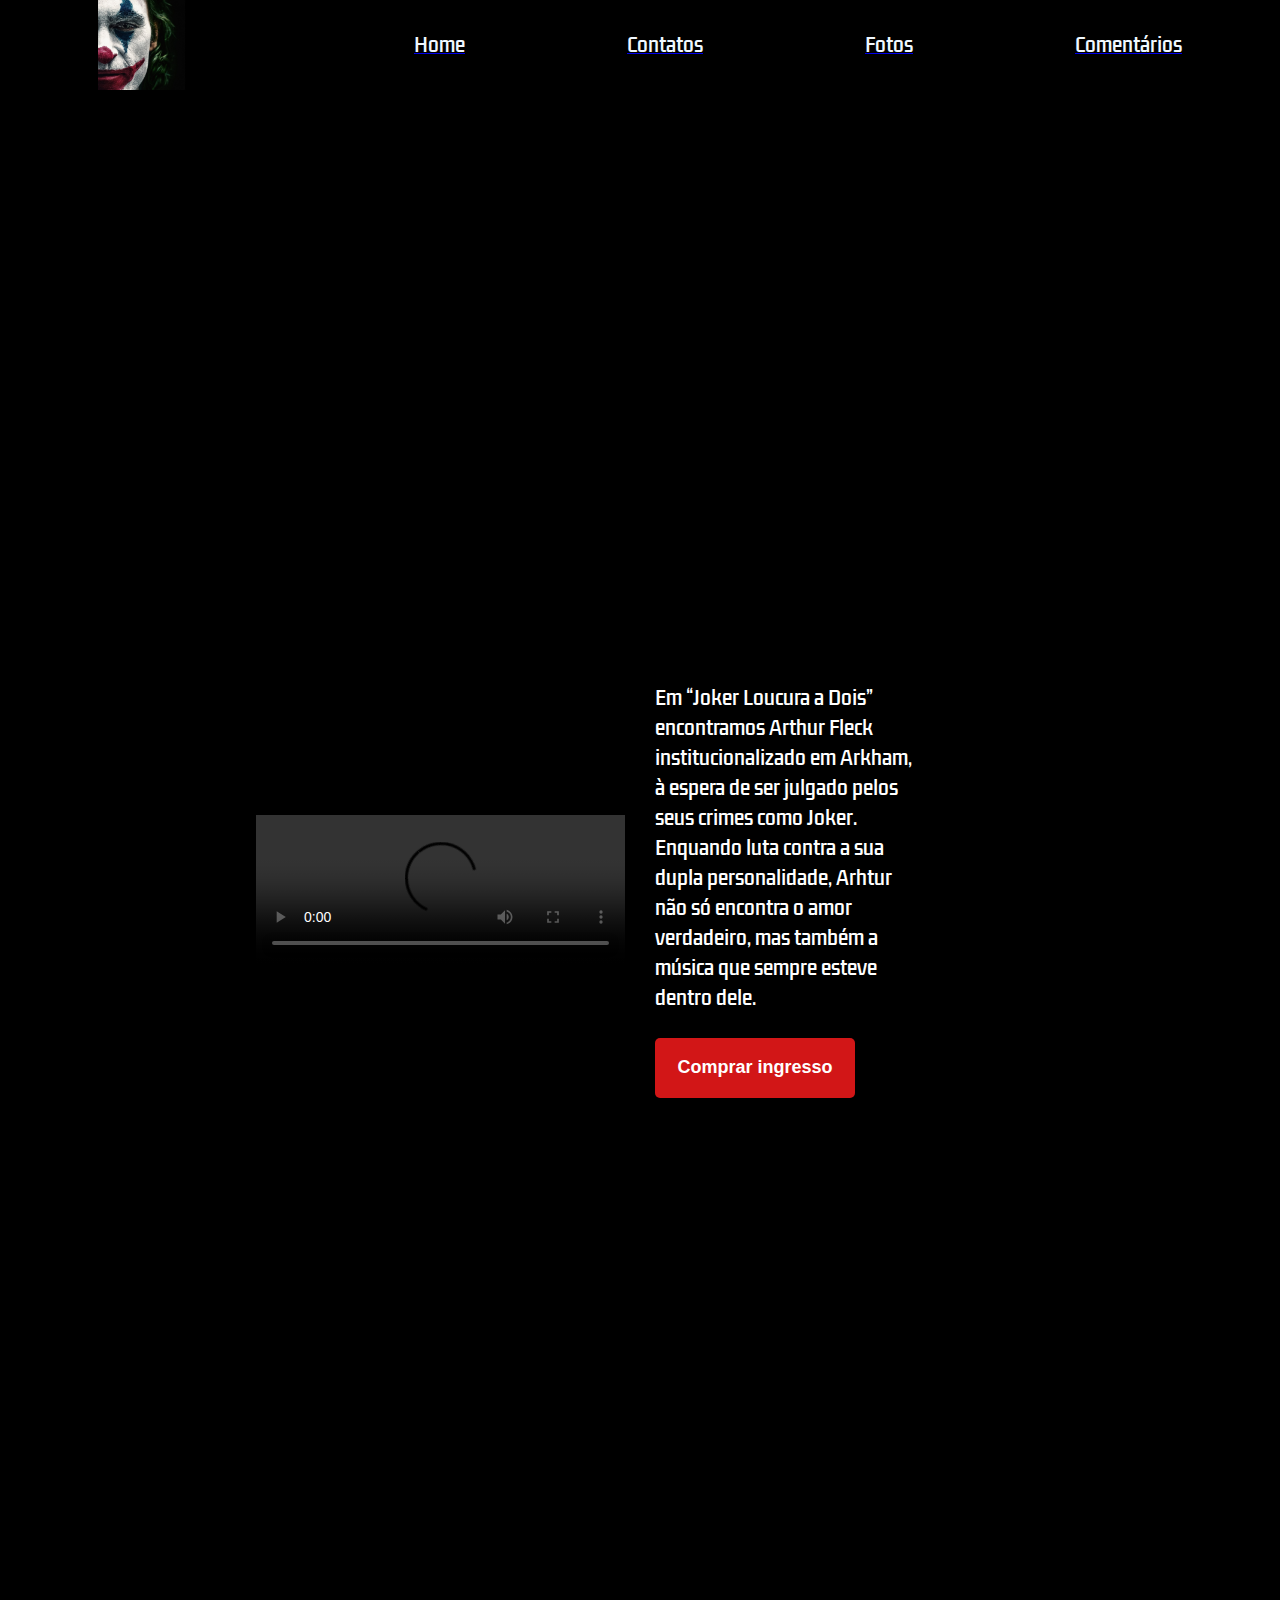
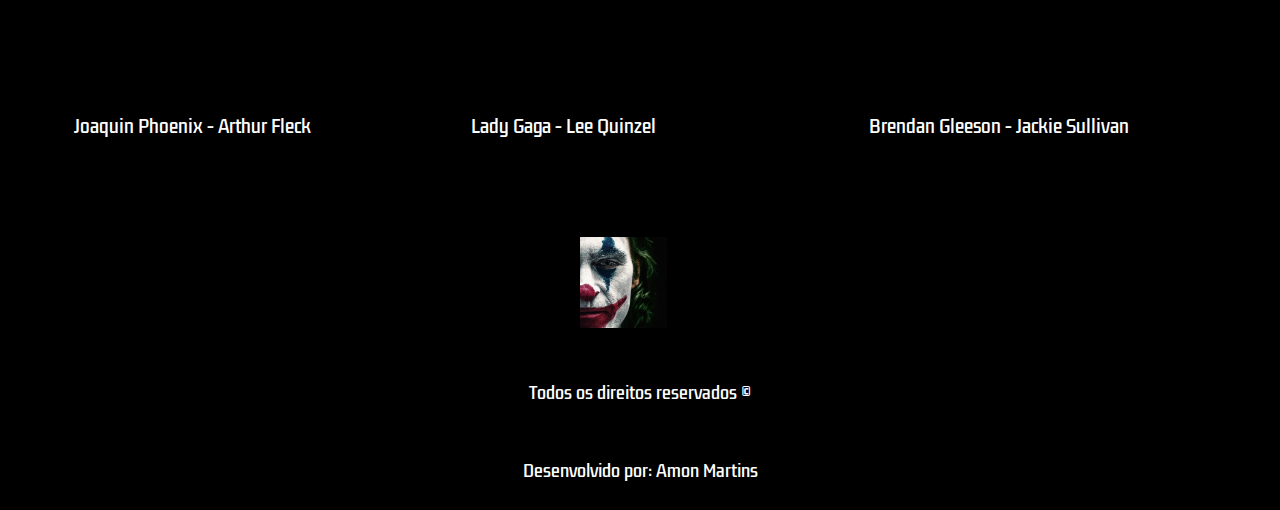
==== index.html @ 6b8d20dc "Add files via upload" ====
<!DOCTYPE html>
<html lang="pt-br">
<head>
    <meta charset="UTF-8">
    <meta name="viewport" content="width=device-width, initial-scale=1.0">
    <title>Teste</title>
    <link rel="stylesheet" href="./Styles.css" />
</head>
<body>
    <header>
        <img id="logo" src="./OIP.jpg" />
        <nav>
            <ul>
                <a href="./index.html">
                    <li>Home</li>
                </a>
                <a href="./Contatos.html">
                    <li>Contatos</li>
                </a>
                <a href="./Fotos.html">
                    <li>Fotos</li>
                </a>
                <a href="./Comentários.html">
                    <li>Comentários</li>
                </a>
            </ul>
        </nav>
    </header>

    <div id="banner"></div>
    <div id="trailer-container">
        <div class="content">
            <video controls class="trailer">
                <source src="./Coringa_ Delírio a Dois _ Trailer Oficial.mp4" type="video/mp4">
                seu navegador não possui suporte para videos
            </video>
            <div id="sinopse">
                <p class="description">
                    Em “Joker Loucura a Dois” encontramos Arthur Fleck institucionalizado em Arkham, 
                    à espera de ser julgado pelos seus crimes como Joker. Enquando luta contra a sua dupla personalidade, 
                    Arhtur não só encontra o amor verdadeiro, mas também a música que sempre esteve dentro dele.
                </p>
                <button class="button">Comprar ingresso</button>
            </div>
        </div>
    </div>  
    
    <div class="actor-cards-container">
        <div class="cards-content">
            <div class="card banner-1">Joaquin Phoenix - Arthur Fleck</div>
            <div class="card banner-2">Lady Gaga - Lee Quinzel</div>
            <div class="card banner-3">Brendan Gleeson - Jackie Sullivan</div>
        </div>
    </div>

    <footer>
        <img style="object-fit: contain;" id="logo" src="./OIP.jpg"/>
        <span>Todos os direitos reservados ©</span>
        <span>Desenvolvido por: Amon Martins</span>

        <nav class="footer-navigation">
            <ul class="footer-list">
                <a href="./index.html">
                    <li>Home</li>
                </a>
                <a href="./Contatos.html">
                    <li>Contatos</li>
                </a>
                <a href="./Fotos.html">
                    <li>Fotos</li>
                </a>
                <a href="./Comentários.html">
                    <li>Comentários</li>
                </a>
            </ul>
        </nav>
    </footer>
</body>
</html>
---- Styles.css ----
@import url('https://fonts.googleapis.com/css2?family=Kdam+Thmor+Pro&display=swap');


* {
    margin: 0;
    padding: 0;
    background-color: black;
    list-style: none;
}

header {
    height: 90px;
    display: flex;
    justify-content: space-around;
    align-items: center;
}

nav {
    width: 60%;
}

ul {
    display: flex;
    width: 100%;
    justify-content: space-between;
}

li {
    list-style: none;
    color: aliceblue;
    cursor: pointer;
    font-size: 19px;
    transition: .5s;
    font-family: 'Kdam Thmor Pro', sans-serif;
}

li:hover {
    color: #d21617;
}

#logo {
    width: 120px;
    height: auto;
}

#banner {
    background-image: url('https://amnews.com.br/wp-content/uploads/2019/10/Coringa-Banner.jpg');
    background-position: 50% 50%;
    background-size: cover;
    width: 100%;
    height: 600px;
}

#trailer-container {
    width: 100%;
    height: 400px;
    display: flex;
    justify-content: center;
}

.content {
    width: 60%;
    display: flex;
    align-items: center;
    justify-content: space-between;
}

.trailer {
    width: 50%;
}

#sinopse {
    width: 50%;
    display: flex;
    flex-direction: column;
    justify-content: space-between;
    margin-left: 30px;
}

.description {
    color: #fff;
    font-size: 19px;
    font-family: 'Kdam Thmor Pro', sans-serif;
    width: 70%;
}

.button {
    width: 200px;
    height: 60px;
    background-color: #d21617;
    color: #fff;
    padding: 8px 10px;
    border-radius: 5px;
    cursor: pointer;
    transition: .8s;
    font-size: 18px;
    display: flex;
    justify-content: center;
    align-items: center;
    font-weight: bold;
    border: none;
    outline: none;
    margin-top: 25px;
}

.button:hover {
    background-color: #fff;
    color: #000;
}

.actor-cards-container {
    width: 100%;
    display: flex;
    justify-content: center;
    margin-top: 50px;
}

.cards-content {
    width: 90%;
    display: grid;
    grid-template-columns: repeat(3, 1fr);
    row-gap: 20px;
    column-gap: 40px;
}

.card {
    width: 100%;
    height: 600px;
    background-size: cover;
    background-position: 50% 50%;
    border-radius: 5px;
    cursor: pointer;
    transition: 1s;
    display: flex;
    flex-direction: column;
    justify-content: flex-end;
    padding: 0 0 20px 10px;
    color: #fff;
    font-size: 17px;
    font-family: 'Kdam Thmor Pro', sans-serif;
}

.card:hover {
    transform: scale(1.02);
}

.banner-1 {
    background-image: url('https://i0.gmx.at/image/706/37618706,pd=1,f=size-l/joaquin-phoenix.jpg');
}

.banner-2 {
    background-image: url('https://www.cnnbrasil.com.br/wp-content/uploads/sites/12/2024/03/Lady-Gaga-1-e1711653611367.jpg?w=1200&h=1200&crop=1');
}

.banner-3 {
    background-image: url('https://br.web.img3.acsta.net/r_1280_720/pictures/17/06/02/14/16/492240.jpg');
}

footer {
    height: 300px;
    margin-top: 50px;
    display: flex;
    flex-direction: column;
    align-items: center;
    justify-content: space-around;
}

span {
    color: #fff;
    font-family: 'Kdam Thmor Pro', sans-serif;
}

.footer-navigation {
    display: none;
}

.footer-list {
    display: flex;
    flex-direction: column;
    align-items: center;
}

@media(max-width: 768px){
    .footer-navigation {
        display: block;
    }

    nav {
        display: none;
    }

    #banner {
        background-position: 40%;
    }

    #trailer-container {
        width: 100%;
        height: 400px;
        display: flex;
        flex-direction: column;
    }

    .content {
        width: 95%;
        display: flex;
        flex-direction: column;
    }

    .trailer {
        width: 100%;
    }

    #sinopse {
        width: 95%;
        display: flex;
        flex-direction: column;
        justify-content: space-between;
    }

    .description {
        width: 100%;
    }

    .button {
        width: 100%;
        margin-top: 30px;
    }

    .cards-content {
        grid-template-columns: 1fr;
        margin-top: 150px;
    }
}
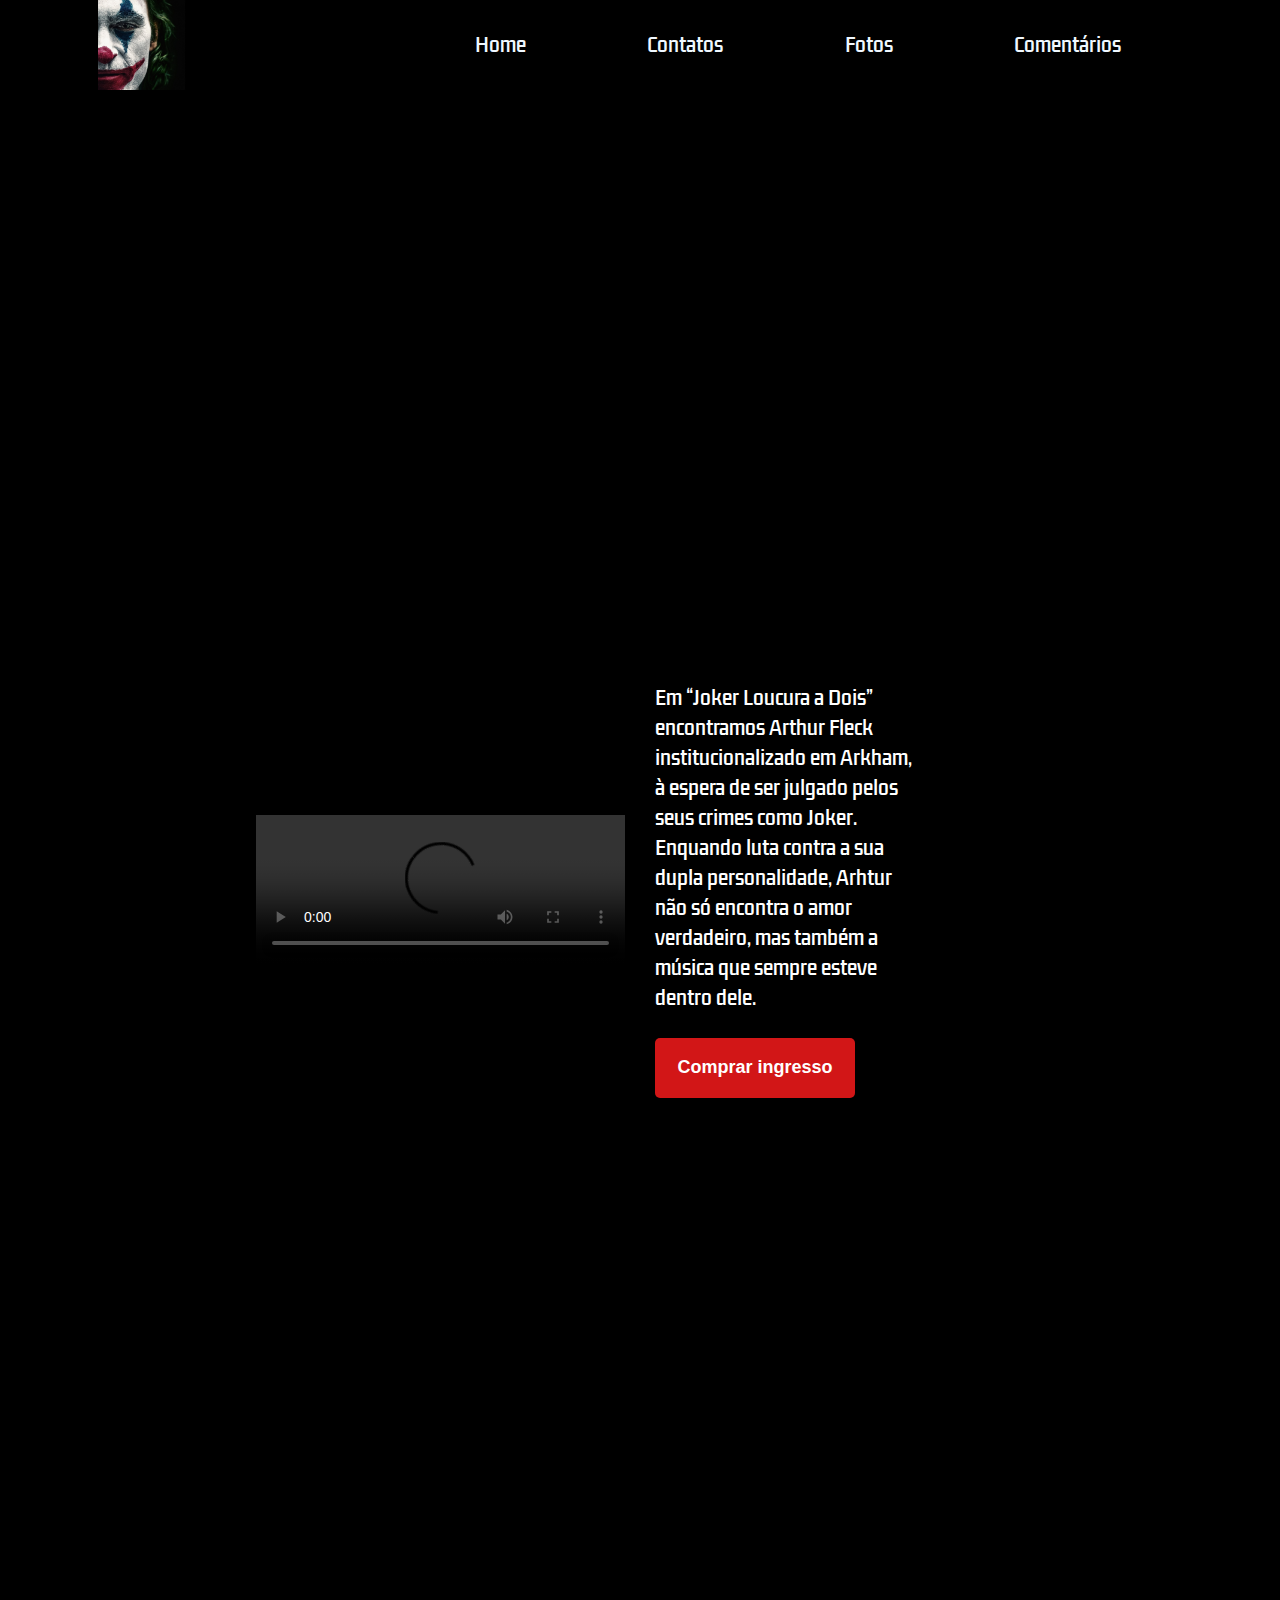
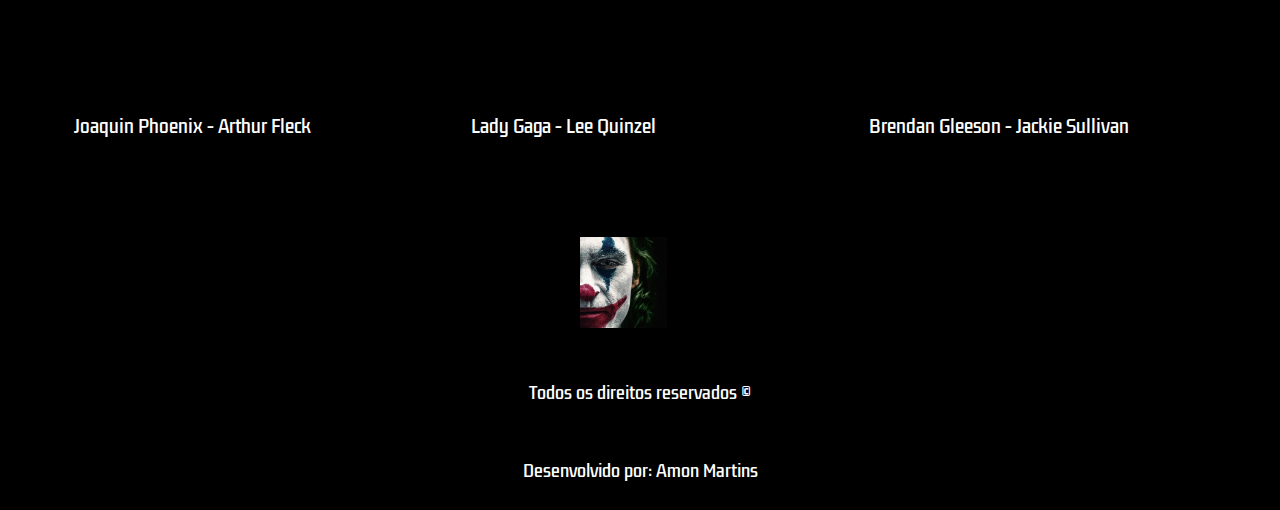
==== commit 09b5d37b: "Add files via upload" ====
--- a/index.html
+++ b/index.html
@@ -3,7 +3,7 @@
 <head>
     <meta charset="UTF-8">
     <meta name="viewport" content="width=device-width, initial-scale=1.0">
-    <title>Teste</title>
+    <title>Coringa 2</title>
     <link rel="stylesheet" href="./Styles.css" />
 </head>
 <body>
--- a/Styles.css
+++ b/Styles.css
@@ -6,6 +6,7 @@
     padding: 0;
     background-color: black;
     list-style: none;
+    text-decoration: none;
 }
 
 header {
@@ -22,7 +23,7 @@
 ul {
     display: flex;
     width: 100%;
-    justify-content: space-between;
+    justify-content: space-around;
 }
 
 li {
